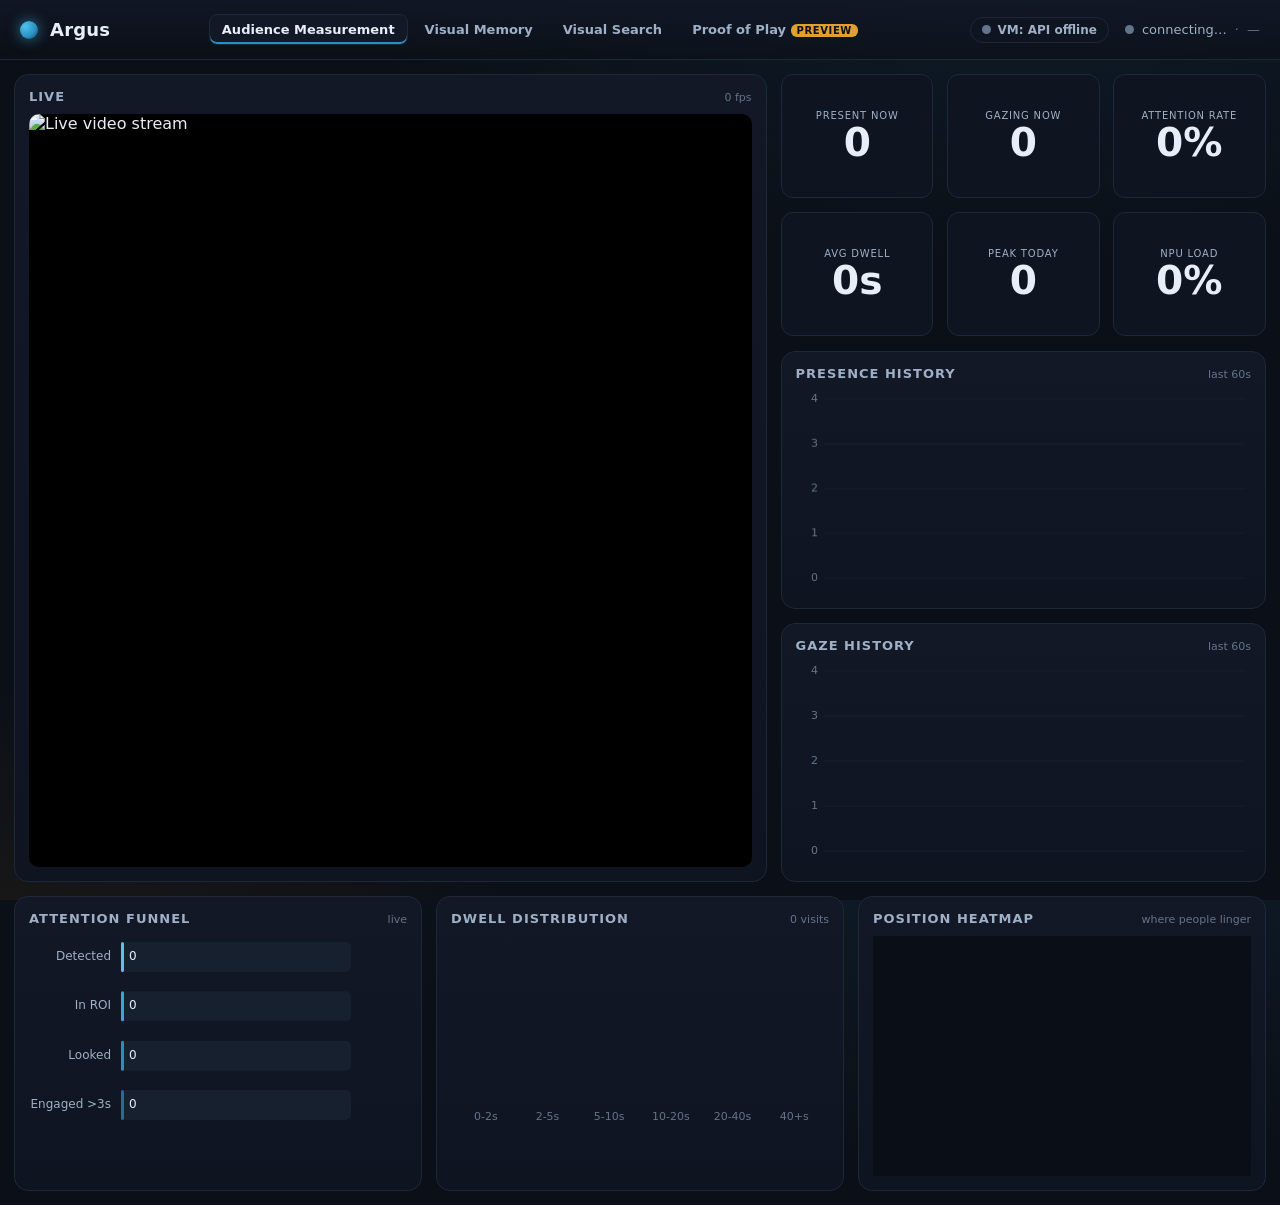
==== dashboard/index.html @ 67eaf2f0 "D4 Object Search: manual-ROI object index, API, dashboard, validation - libvisualmemory: ObjectIndex" ====
<!DOCTYPE html>
<html lang="en" data-theme="dark">
<head>
<meta charset="utf-8">
<meta name="viewport" content="width=device-width, initial-scale=1">
<title>Argus Audience</title>
<link rel="stylesheet" href="styles.css">
<link rel="stylesheet" href="vm.css">
</head>
<body>
  <header class="topbar">
    <div class="brand">
      <span class="dot-logo" aria-hidden="true"></span>
      <h1>Argus <span class="muted">Audience Measurement</span></h1>
    </div>
    <nav class="tabs" id="tabs" aria-label="Dashboard sections">
      <a href="#audience" data-tab="audience">Audience Measurement</a>
      <a href="#memory" data-tab="memory">Visual Memory</a>
      <a href="#search" data-tab="search">Visual Search</a>
      <a href="#pop" data-tab="pop">Proof of Play <span class="badge-preview">preview</span></a>
    </nav>
    <a class="vm-pill vm-grey" id="vmPill" href="#memory" title="Visual Memory status"><span class="vm-pill-dot"></span><span id="vmPillText">VM: …</span></a>
    <div class="status" id="status">
      <span class="feed-dot" id="feedDot"></span>
      <span id="feedLabel">connecting…</span>
      <span class="sep">·</span>
      <span id="devLabel" class="muted">—</span>
    </div>
  </header>

  <main id="view-audience" class="view" data-view="audience">
    <!-- Primary view: video left, data right, matched height -->
    <section class="stage-row">
      <!-- Live frame + overlay -->
      <section class="panel hero" aria-label="Live view">
        <div class="panel-head"><h2>Live</h2><span class="hint" id="fpsHint">— fps</span></div>
        <div class="stage" id="stage">
          <img id="video" alt="Live video stream" src="/video">
          <canvas id="overlay"></canvas>
        </div>
      </section>

      <!-- Data column: 6 tiles + two history graphs, scaled to the video height -->
      <section class="data-col">
        <section class="kpis" aria-label="Key metrics">
          <div class="tile"><span class="k-label">Present Now</span><span class="k-val" id="kPeople">0</span></div>
          <div class="tile"><span class="k-label">Gazing Now</span><span class="k-val" id="kGaze">0</span></div>
          <div class="tile"><span class="k-label">Attention Rate</span><span class="k-val" id="kRate">0%</span></div>
          <div class="tile"><span class="k-label">Avg Dwell</span><span class="k-val" id="kDwell">0s</span></div>
          <div class="tile"><span class="k-label">Peak Today</span><span class="k-val" id="kPeak">0</span></div>
          <div class="tile"><span class="k-label">NPU Load</span><span class="k-val" id="kNpu">0%</span></div>
        </section>

        <section class="panel hist" aria-label="Presence history">
          <div class="panel-head"><h2>Presence History</h2><span class="hint">last 60s</span></div>
          <canvas id="timelinePresent" class="chart"></canvas>
        </section>

        <section class="panel hist" aria-label="Gaze history">
          <div class="panel-head"><h2>Gaze History</h2><span class="hint">last 60s</span></div>
          <canvas id="timelineGazing" class="chart"></canvas>
        </section>
      </section>
    </section>

    <!-- Secondary band -->
    <section class="secondary">
      <section class="panel" aria-label="Attention funnel">
        <div class="panel-head"><h2>Attention funnel</h2><span class="hint">live</span></div>
        <canvas id="funnel" class="chart"></canvas>
      </section>
      <section class="panel" aria-label="Dwell distribution">
        <div class="panel-head"><h2>Dwell distribution</h2><span class="hint" id="dwellN">0 visits</span></div>
        <canvas id="dwell" class="chart"></canvas>
      </section>
      <section class="panel" aria-label="Position heatmap">
        <div class="panel-head"><h2>Position heatmap</h2><span class="hint">where people linger</span></div>
        <canvas id="heatmap" class="chart tall"></canvas>
      </section>
    </section>
  </main>

  <main id="view-memory" class="view vm-view" data-view="memory" hidden></main>
  <main id="view-search" class="view vm-view" data-view="search" hidden></main>
  <main id="view-pop" class="view vm-view" data-view="pop" hidden>
    <section class="panel pop-panel">
      <div class="panel-head"><h2>Proof of Play</h2><span class="badge-preview">PREVIEW / EXPERIMENTAL</span></div>
      <p class="pop-lead"><b>Not implemented yet.</b> This page is a placeholder. No Proof of Play data is collected, stored or shown here.</p>
      <p>Proof of Play is intended to show evidence of what a screen actually played. That evidence must come from the
         player's own playback path (for example a capture of the playback output or the player's playback log).</p>
      <p><b>The audience USB camera is never used as playback evidence.</b> It looks at the audience, not at the screen
         content, and Visual Memory frames from it must not be presented as proof that any content played.</p>
    </section>
  </main>

  <div class="tooltip" id="tooltip" hidden></div>

  <script src="vendor/mqtt.min.js"></script>
  <script src="app.js"></script>
  <script src="vm.js"></script>
  <script src="objects.js"></script>
</body>
</html>
---- dashboard/styles.css ----
/* Argus audience dashboard -- dark "mission control" theme.
   Validated categorical series: present #2a8fbf (cyan), gazing #c07f1e (amber). */
:root {
  --surface: #0b0f17;
  --panel: #121826;
  --panel-2: #0e1420;
  --line: #1e2838;
  --ink: #e8eef7;
  --ink-2: #9fb0c6;
  --muted: #64748b;
  --present: #2a8fbf;
  --present-glow: #4cc3f0;
  --gazing: #c07f1e;
  --gazing-glow: #f2b24c;
  --good: #3fb37f;
  --radius: 14px;
  --gap: 14px;
  font-synthesis: none;
}

* { box-sizing: border-box; }
html, body { height: 100%; }
body {
  margin: 0;
  background:
    radial-gradient(1200px 600px at 80% -10%, rgba(42,143,191,0.12), transparent 60%),
    radial-gradient(900px 500px at 0% 110%, rgba(192,127,30,0.10), transparent 60%),
    var(--surface);
  color: var(--ink);
  font-family: "Segoe UI", system-ui, -apple-system, Roboto, Helvetica, Arial, sans-serif;
  -webkit-font-smoothing: antialiased;
}

/* Top bar */
.topbar {
  display: flex; align-items: center; justify-content: space-between;
  padding: 14px 20px; gap: 16px;
  border-bottom: 1px solid var(--line);
  background: linear-gradient(180deg, rgba(18,24,38,0.9), rgba(11,15,23,0.6));
  position: sticky; top: 0; z-index: 20; backdrop-filter: blur(6px);
}
.brand { display: flex; align-items: center; gap: 12px; }
.brand h1 { font-size: 18px; font-weight: 650; margin: 0; letter-spacing: 0.2px; }
.brand .muted { color: var(--ink-2); font-weight: 400; }
.dot-logo {
  width: 18px; height: 18px; border-radius: 50%;
  background: radial-gradient(circle at 30% 30%, var(--present-glow), var(--present) 60%, #0a3a52);
  box-shadow: 0 0 14px rgba(76,195,240,0.6);
}
.status { display: flex; align-items: center; gap: 8px; font-size: 13px; color: var(--ink-2); }
.status .sep { color: var(--muted); }
.feed-dot { width: 9px; height: 9px; border-radius: 50%; background: var(--muted); transition: background .3s, box-shadow .3s; }
.feed-dot.live { background: var(--good); box-shadow: 0 0 10px rgba(63,179,127,0.8); }
.feed-dot.sim  { background: var(--gazing); box-shadow: 0 0 10px rgba(242,178,76,0.7); }
.feed-dot.down { background: #b3443f; }

/* Layout */
main { padding: var(--gap); display: flex; flex-direction: column; gap: var(--gap); }
.panel {
  background: linear-gradient(180deg, var(--panel), var(--panel-2));
  border: 1px solid var(--line); border-radius: var(--radius);
  padding: 14px; min-width: 0;
}
.panel-head { display: flex; align-items: baseline; justify-content: space-between; margin-bottom: 10px; }
.panel-head h2 { font-size: 13px; font-weight: 600; margin: 0; text-transform: uppercase; letter-spacing: 1px; color: var(--ink-2); }
.hint { font-size: 11px; color: var(--muted); }

/* Primary view: video left, data right, same height */
.stage-row {
  display: grid; grid-template-columns: minmax(0, 1.55fr) minmax(0, 1fr); gap: var(--gap);
  height: calc(100vh - 92px); min-height: 460px;
}
.hero { display: flex; flex-direction: column; min-height: 0; }
.hero .stage { flex: 1; min-height: 0; }

/* Data column: KPI grid + two history graphs, flex-sized to the video height */
.data-col { display: flex; flex-direction: column; gap: var(--gap); min-height: 0; }
.kpis { flex: 1.15; min-height: 0; display: grid; gap: var(--gap); grid-template-columns: repeat(3, 1fr); grid-template-rows: repeat(2, 1fr); }
.panel.hist { flex: 1; min-height: 0; display: flex; flex-direction: column; }
.panel.hist .chart { flex: 1; height: auto; min-height: 0; }

/* Secondary band */
.secondary { display: grid; gap: var(--gap); grid-template-columns: repeat(12, 1fr); }
.secondary .panel[aria-label="Attention funnel"] { grid-column: span 4; }
.secondary .panel[aria-label="Dwell distribution"] { grid-column: span 4; }
.secondary .panel[aria-label="Position heatmap"] { grid-column: span 4; }

@media (max-width: 1000px) {
  .stage-row { grid-template-columns: 1fr; height: auto; }
  .hero .stage { min-height: 300px; }
  .panel.hist .chart { height: 180px; flex: none; }
  .secondary .panel, .secondary .panel[aria-label] { grid-column: 1 / span 12; }
}

/* Live stage */
.stage { position: relative; width: 100%; height: 100%; min-height: 240px;
  background: #000; border-radius: 10px; overflow: hidden; display: flex; }
#video { width: 100%; height: 100%; object-fit: contain; display: block; }
#overlay { position: absolute; inset: 0; width: 100%; height: 100%; pointer-events: none; }

/* KPI tiles -- big numbers scaled to the tile via container-query units */
.tile {
  background: var(--panel-2); border: 1px solid var(--line); border-radius: 12px;
  padding: 6px 10px; min-height: 0; overflow: hidden; container-type: size;
  display: flex; flex-direction: column; align-items: center; justify-content: center; text-align: center; gap: 2px;
}
.k-label { font-size: clamp(10px, 7cqh, 14px); color: var(--ink-2); text-transform: uppercase; letter-spacing: 0.8px; }
.k-val {
  font-weight: 750; line-height: 1; font-variant-numeric: tabular-nums;
  width: 100%; white-space: nowrap;
  /* Scale to the tile; clamp gives a floor/ceiling if cq units are indefinite. */
  font-size: clamp(1.9rem, min(30cqw, 52cqh), 6rem);
}
.k-val.amber { color: var(--gazing-glow); }

/* Charts */
.chart { width: 100%; height: 190px; display: block; }
.chart.tall { height: 240px; }

/* Legend / swatches */
.legend { display: flex; gap: 14px; }
.lg { display: inline-flex; align-items: center; gap: 6px; font-size: 12px; color: var(--ink-2); }
.sw { width: 10px; height: 10px; border-radius: 3px; display: inline-block; }
.sw.present { background: var(--present); }
.sw.gazing { background: var(--gazing); }

/* Tooltip */
.tooltip {
  position: fixed; z-index: 50; pointer-events: none;
  background: rgba(8,12,20,0.96); border: 1px solid var(--line); border-radius: 8px;
  padding: 7px 9px; font-size: 12px; color: var(--ink); box-shadow: 0 8px 24px rgba(0,0,0,0.5);
  transform: translate(-50%, calc(-100% - 12px)); white-space: nowrap;
}
.tooltip b { font-variant-numeric: tabular-nums; }
---- dashboard/vm.css ----
/* Visual Memory / Visual Search / Proof of Play pages + top-bar nav. Reuses the dark theme vars from styles.css. */
:root { --warn: #e0a030; --bad: #d65a52; --ok: #3fb37f; --grey: #64748b; }

.view[hidden] { display: none !important; }

/* Top bar nav */
.tabs { display: flex; gap: 4px; flex: 1; justify-content: center; min-width: 0; }
.tabs a {
  color: var(--ink-2); text-decoration: none; font-size: 13px; font-weight: 600; white-space: nowrap;
  padding: 7px 12px; border-radius: 8px; border: 1px solid transparent;
}
.tabs a:hover { color: var(--ink); background: rgba(255,255,255,0.04); }
.tabs a.active { color: var(--ink); background: var(--panel); border-color: var(--line); box-shadow: inset 0 -2px 0 var(--present); }
.tabs a:focus-visible, .vm-pill:focus-visible, .vm-btn:focus-visible, .vm-card:focus-visible { outline: 2px solid var(--present-glow); outline-offset: 2px; }
.badge-preview {
  font-size: 10px; font-weight: 700; letter-spacing: 0.6px; text-transform: uppercase; color: #0b0f17;
  background: var(--warn); padding: 1px 6px; border-radius: 6px; vertical-align: middle;
}

/* Status pill */
.vm-pill {
  display: inline-flex; align-items: center; gap: 7px; font-size: 12px; font-weight: 600; text-decoration: none; white-space: nowrap;
  padding: 5px 11px; border-radius: 999px; border: 1px solid var(--line); background: var(--panel-2); color: var(--ink-2);
}
.vm-pill-dot { width: 9px; height: 9px; border-radius: 50%; background: var(--grey); }
.vm-green { color: var(--ink); border-color: rgba(63,179,127,0.5); } .vm-green .vm-pill-dot { background: var(--ok); box-shadow: 0 0 8px rgba(63,179,127,0.8); }
.vm-amber { color: var(--ink); border-color: rgba(224,160,48,0.55); } .vm-amber .vm-pill-dot { background: var(--warn); box-shadow: 0 0 8px rgba(224,160,48,0.7); }
.vm-red   { color: var(--ink); border-color: rgba(214,90,82,0.6); }  .vm-red .vm-pill-dot { background: var(--bad); box-shadow: 0 0 8px rgba(214,90,82,0.8); }
.vm-grey .vm-pill-dot { background: var(--grey); }

/* Page scaffolding */
.vm-view { max-width: 1500px; width: 100%; margin: 0 auto; }
.vm-view h3, .vm-modal h3 { font-size: 13px; margin: 0 0 8px; color: var(--ink-2); text-transform: uppercase; letter-spacing: 0.8px; }
.vm-view p { color: var(--ink-2); line-height: 1.5; margin: 0 0 10px; font-size: 14px; }
.muted { color: var(--muted); }
.vm-mono { font-family: ui-monospace, SFMono-Regular, Menlo, Consolas, monospace; font-size: 12px; word-break: break-all; }
.vm-row { display: flex; flex-wrap: wrap; gap: 10px; align-items: center; }
.vm-spacer { flex: 1; }

.vm-btn {
  background: var(--panel-2); color: var(--ink); border: 1px solid var(--line); border-radius: 8px;
  padding: 7px 12px; font: inherit; font-size: 13px; cursor: pointer;
}
.vm-btn:hover:not(:disabled) { border-color: var(--present); }
.vm-btn:disabled { opacity: 0.45; cursor: not-allowed; }
.vm-btn.primary { background: var(--present); border-color: var(--present); color: #04141c; font-weight: 700; }
.vm-btn.small { padding: 4px 9px; font-size: 12px; }
.vm-btn.on { border-color: var(--present-glow); color: var(--present-glow); }
.vm-view input, .vm-view select, .vm-modal input, .vm-modal select {
  background: var(--panel-2); color: var(--ink); border: 1px solid var(--line); border-radius: 8px; padding: 6px 9px; font: inherit; font-size: 13px; color-scheme: dark; max-width: 100%;
}
.vm-view input[type=checkbox] { width: auto; }
.vm-view label { font-size: 12px; color: var(--ink-2); display: inline-flex; flex-direction: column; gap: 3px; }
.vm-view label.inline { flex-direction: row; align-items: center; gap: 6px; }

/* Banners */
.vm-banner { border: 1px solid var(--line); border-left: 4px solid var(--grey); border-radius: 10px; padding: 12px 14px; background: var(--panel); }
.vm-banner.warn { border-left-color: var(--warn); } .vm-banner.bad { border-left-color: var(--bad); }
.vm-banner b { color: var(--ink); }
.vm-banner p { margin: 4px 0; }
.vm-note {
  border: 1px solid rgba(42,143,191,0.45); background: rgba(42,143,191,0.08); border-radius: 10px;
  padding: 10px 14px; color: var(--ink); font-size: 14px;
}

/* Status tiles */
.vm-tiles { display: grid; grid-template-columns: repeat(auto-fill, minmax(190px, 1fr)); gap: var(--gap); }
.vm-tile { background: var(--panel-2); border: 1px solid var(--line); border-radius: 12px; padding: 12px 14px; min-width: 0; }
.vm-tile .l { font-size: 11px; color: var(--ink-2); text-transform: uppercase; letter-spacing: 0.8px; }
.vm-tile .v { font-size: 26px; font-weight: 700; margin-top: 4px; font-variant-numeric: tabular-nums; overflow-wrap: anywhere; }
.vm-tile .v.sm { font-size: 15px; line-height: 1.35; }
.vm-tile .s { font-size: 12px; color: var(--muted); margin-top: 3px; overflow-wrap: anywhere; }
.vm-tile.wide { grid-column: span 2; }
.vm-tile.warn { border-color: rgba(224,160,48,0.6); } .vm-tile.bad { border-color: rgba(214,90,82,0.7); } .vm-tile.good { border-color: rgba(63,179,127,0.4); }
.vm-bar { height: 10px; border-radius: 6px; background: #1a2336; overflow: hidden; margin-top: 8px; }
.vm-bar > i { display: block; height: 100%; background: var(--present); }
.vm-bar > i.hot { background: var(--warn); }
.vm-chips { display: flex; flex-wrap: wrap; gap: 8px; }
.vm-chip { font-size: 12px; padding: 4px 9px; border-radius: 8px; border: 1px solid var(--line); background: var(--panel-2); color: var(--ink-2); }
.vm-chip b { color: var(--ink); font-variant-numeric: tabular-nums; margin-left: 4px; }
.vm-chip.bad { border-color: var(--bad); background: rgba(214,90,82,0.14); } .vm-chip.bad b { color: #ff9d96; }
.vm-chip.warn { border-color: var(--warn); background: rgba(224,160,48,0.12); } .vm-chip.warn b { color: var(--gazing-glow); }
.vm-errors { margin: 0; padding-left: 18px; color: #ffb4ae; font-size: 13px; line-height: 1.6; }
.vm-stack { display: flex; flex-direction: column; gap: var(--gap); }
.vm-2col { display: grid; grid-template-columns: 1fr 1fr; gap: var(--gap); }

/* Filters */
.vm-filters { display: flex; flex-wrap: wrap; gap: 10px 14px; align-items: flex-end; margin-bottom: 12px; }
.vm-seg { display: inline-flex; border: 1px solid var(--line); border-radius: 8px; overflow: hidden; }
.vm-seg button { background: var(--panel-2); color: var(--ink-2); border: 0; padding: 6px 10px; font: inherit; font-size: 12px; cursor: pointer; }
.vm-seg button + button { border-left: 1px solid var(--line); }
.vm-seg button.on { background: var(--present); color: #04141c; font-weight: 700; }

/* Gallery / result grids */
.vm-grid { display: grid; grid-template-columns: repeat(auto-fill, minmax(168px, 1fr)); gap: 12px; }
.vm-card {
  display: flex; flex-direction: column; text-align: left; background: var(--panel-2); border: 1px solid var(--line); border-radius: 10px;
  padding: 0; overflow: hidden; cursor: pointer; color: var(--ink); font: inherit; min-width: 0;
}
.vm-card:hover { border-color: var(--present); }
.vm-card.selected { border-color: var(--present-glow); box-shadow: 0 0 0 2px rgba(76,195,240,0.35); }
.vm-thumb { position: relative; width: 100%; aspect-ratio: 4 / 3; background: #05080e; display: flex; align-items: center; justify-content: center; overflow: hidden; }
.vm-thumb img { width: 100%; height: 100%; object-fit: contain; display: block; }
.vm-ph {
  width: 100%; height: 100%; display: flex; flex-direction: column; align-items: center; justify-content: center; gap: 4px; text-align: center;
  padding: 8px; font-size: 11px; line-height: 1.35; color: var(--ink-2);
  background: repeating-linear-gradient(135deg, #0d1320, #0d1320 8px, #111a2a 8px, #111a2a 16px);
}
.vm-ph .ic { font-size: 18px; color: var(--muted); }
.vm-ph.big { min-height: 260px; font-size: 14px; }
.vm-card .meta { padding: 8px 10px 9px; font-size: 12px; color: var(--ink-2); display: flex; flex-direction: column; gap: 3px; min-width: 0; }
.vm-card .meta .t { color: var(--ink); font-variant-numeric: tabular-nums; }
.vm-card .meta .src { overflow: hidden; text-overflow: ellipsis; white-space: nowrap; }
.vm-badges { display: flex; gap: 5px; flex-wrap: wrap; }
.vm-badge { font-size: 10px; padding: 1px 6px; border-radius: 6px; border: 1px solid var(--line); color: var(--ink-2); }
.vm-badge.ok { border-color: rgba(63,179,127,0.6); color: #7fd9ad; } .vm-badge.warn { border-color: rgba(224,160,48,0.7); color: var(--gazing-glow); } .vm-badge.bad { border-color: var(--bad); color: #ff9d96; }
.vm-pager { display: flex; align-items: center; gap: 10px; margin-top: 12px; flex-wrap: wrap; }
.vm-empty { padding: 28px 10px; text-align: center; color: var(--muted); font-size: 14px; }
.vm-score { font-size: 15px; font-weight: 700; color: var(--ink); font-variant-numeric: tabular-nums; }
.vm-rank { position: absolute; top: 6px; left: 6px; background: rgba(5,8,14,0.85); border: 1px solid var(--line); border-radius: 6px; font-size: 11px; padding: 1px 7px; z-index: 1; }

/* Spinner */
.vm-spin { width: 16px; height: 16px; border: 2px solid var(--line); border-top-color: var(--present-glow); border-radius: 50%; animation: vmspin 0.8s linear infinite; display: inline-block; }
@keyframes vmspin { to { transform: rotate(360deg); } }
@media (prefers-reduced-motion: reduce) { .vm-spin { animation-duration: 3s; } }

/* Search */
.vm-label { font-size: 15px; font-weight: 600; color: var(--ink); border-left: 4px solid var(--present); padding: 6px 12px; background: rgba(42,143,191,0.07); border-radius: 0 8px 8px 0; }
.vm-drop { border: 2px dashed var(--line); border-radius: 12px; padding: 16px; text-align: center; color: var(--ink-2); font-size: 13px; cursor: pointer; background: var(--panel-2); }
.vm-drop.over { border-color: var(--present-glow); background: rgba(42,143,191,0.1); }
.vm-ref { font-size: 13px; display: flex; gap: 12px; align-items: center; margin-top: 10px; }
.vm-ref .vm-thumb { width: 160px; border-radius: 8px; flex: none; }
.vm-search-grid { display: grid; grid-template-columns: minmax(0, 1fr) minmax(0, 1.4fr); gap: var(--gap); }
fieldset.vm-fs { border: 0; padding: 0; margin: 0; min-width: 0; }
fieldset.vm-fs:disabled { opacity: 0.5; }

/* Modal */
.vm-modal-bg { position: fixed; inset: 0; background: rgba(3,6,12,0.78); z-index: 100; display: flex; align-items: flex-start; justify-content: center; overflow-y: auto; padding: 24px 12px; }
.vm-modal { background: var(--panel); border: 1px solid var(--line); border-radius: 14px; width: min(1000px, 100%); padding: 16px; box-shadow: 0 20px 60px rgba(0,0,0,0.6); }
.vm-modal p { color: var(--ink-2); font-size: 14px; }
.vm-modal.wide { width: min(1200px, 100%); }
.vm-modal-head { display: flex; align-items: center; justify-content: space-between; margin-bottom: 12px; gap: 10px; }
.vm-modal-head h2 { margin: 0; font-size: 16px; }
.vm-detail { display: grid; grid-template-columns: minmax(0, 1.3fr) minmax(0, 1fr); gap: 16px; }
.vm-bigimg { background: #05080e; border-radius: 10px; min-height: 200px; display: flex; align-items: center; justify-content: center; overflow: hidden; }
.vm-bigimg img { max-width: 100%; max-height: 70vh; display: block; }
.vm-dl { display: grid; grid-template-columns: max-content 1fr; gap: 6px 12px; font-size: 13px; margin: 0; }
.vm-dl dt { color: var(--muted); } .vm-dl dd { margin: 0; color: var(--ink); min-width: 0; overflow-wrap: anywhere; }
.vm-table-wrap { overflow-x: auto; }
table.vm-table { border-collapse: collapse; width: 100%; font-size: 12px; }
.vm-table th, .vm-table td { text-align: left; padding: 5px 8px; border-bottom: 1px solid var(--line); white-space: nowrap; }
.vm-table th { color: var(--muted); font-weight: 600; }
.vm-cmp { display: grid; grid-template-columns: 1fr 1fr; gap: 14px; }
.vm-cmp h3 { margin-bottom: 6px; }

/* Proof of Play */
.pop-panel { max-width: 760px; margin: 0 auto; border-color: rgba(224,160,48,0.5); }
.pop-panel p { color: var(--ink-2); line-height: 1.55; }
.pop-lead { color: var(--ink) !important; font-size: 16px; }

@media (max-width: 1000px) {
  .vm-2col, .vm-search-grid, .vm-detail, .vm-cmp { grid-template-columns: 1fr; }
}
@media (max-width: 760px) {
  .topbar { flex-wrap: wrap; padding: 10px 12px; gap: 8px; }
  .brand h1 { font-size: 16px; }
  .brand h1 .muted { display: none; }
  .tabs { order: 3; flex: 0 0 100%; justify-content: flex-start; overflow-x: auto; scrollbar-width: none; }
  .tabs a { padding: 6px 10px; font-size: 12px; }
  .vm-pill { margin-left: auto; }
  .status { font-size: 12px; }
  .vm-tile.wide { grid-column: 1 / -1; }
  .vm-tiles { grid-template-columns: repeat(auto-fill, minmax(150px, 1fr)); }
  .vm-grid { grid-template-columns: repeat(auto-fill, minmax(140px, 1fr)); }
  .vm-ref { flex-direction: column; align-items: flex-start; }
  .vm-modal { padding: 12px; }
}

@media (max-width: 1300px) { .brand h1 .muted { display: none; } }
.vm-view [hidden], .vm-modal [hidden] { display: none !important; }

/* ---- D4 object search: ROI selector, overlays ---- */
.vm-roi-layout { display: grid; grid-template-columns: minmax(0, 1.6fr) minmax(280px, 1fr); gap: 16px; align-items: start; }
@media (max-width: 900px) { .vm-roi-layout { grid-template-columns: 1fr; } }
.vm-roi-stage {
  position: relative; width: 100%; aspect-ratio: 16 / 9; background: #05080e; border: 1px solid var(--line); border-radius: 10px;
  overflow: hidden; cursor: crosshair; touch-action: none; user-select: none; -webkit-user-select: none;
}
.vm-roi-stage:focus-visible { outline: 2px solid var(--present-glow); outline-offset: 2px; }
.vm-roi-stage img { position: absolute; inset: 0; width: 100%; height: 100%; object-fit: contain; pointer-events: none; display: block; }
.vm-roi-box { position: absolute; border: 2px solid var(--present-glow); background: rgba(76,195,240,0.10); box-sizing: border-box; pointer-events: none; border-radius: 2px; }
.vm-roi-box.live { box-shadow: 0 0 0 9999px rgba(0,0,0,0.45); }
.vm-roi-prev { min-height: 90px; background: #05080e; border: 1px solid var(--line); border-radius: 10px; display: flex; align-items: center; justify-content: center; overflow: hidden; }
.vm-roi-prev img { max-width: 100%; max-height: 260px; display: block; }
.vm-roi-prev.small { width: 120px; min-height: 80px; flex: none; }
.vm-roi-prev.small img { max-height: 110px; }
.vm-roi-frame { position: relative; width: 100%; max-width: 760px; background: #05080e; border: 1px solid var(--line); border-radius: 10px; overflow: hidden; }
.vm-roi-frame img { width: 100%; height: 100%; display: block; object-fit: fill; }
.vm-roi-frame .vm-roi-box { border-color: #ffd166; background: rgba(255,209,102,0.12); box-shadow: 0 0 0 1px rgba(0,0,0,0.6); }
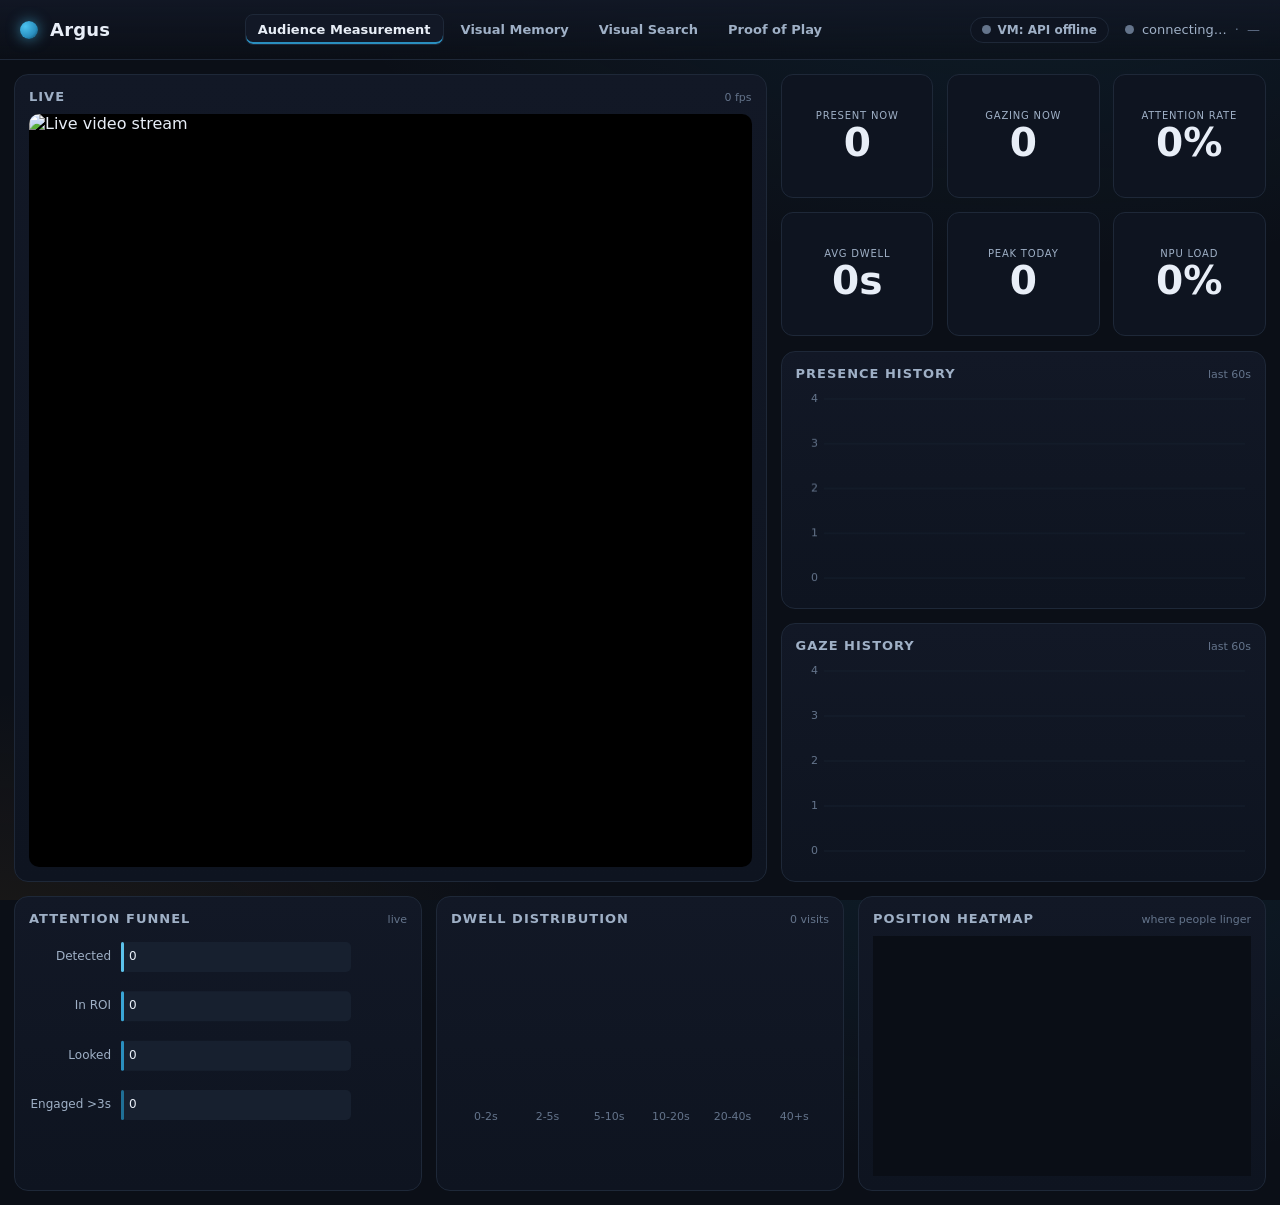
==== commit 7ac48f6d: "D5 Proof of Play: display-output evidence, verification engine, API, dashboard Optional (visual_memo" ====
--- a/dashboard/index.html
+++ b/dashboard/index.html
@@ -17,7 +17,7 @@
       <a href="#audience" data-tab="audience">Audience Measurement</a>
       <a href="#memory" data-tab="memory">Visual Memory</a>
       <a href="#search" data-tab="search">Visual Search</a>
-      <a href="#pop" data-tab="pop">Proof of Play <span class="badge-preview">preview</span></a>
+      <a href="#pop" data-tab="pop">Proof of Play</a>
     </nav>
     <a class="vm-pill vm-grey" id="vmPill" href="#memory" title="Visual Memory status"><span class="vm-pill-dot"></span><span id="vmPillText">VM: …</span></a>
     <div class="status" id="status">
@@ -82,16 +82,7 @@
 
   <main id="view-memory" class="view vm-view" data-view="memory" hidden></main>
   <main id="view-search" class="view vm-view" data-view="search" hidden></main>
-  <main id="view-pop" class="view vm-view" data-view="pop" hidden>
-    <section class="panel pop-panel">
-      <div class="panel-head"><h2>Proof of Play</h2><span class="badge-preview">PREVIEW / EXPERIMENTAL</span></div>
-      <p class="pop-lead"><b>Not implemented yet.</b> This page is a placeholder. No Proof of Play data is collected, stored or shown here.</p>
-      <p>Proof of Play is intended to show evidence of what a screen actually played. That evidence must come from the
-         player's own playback path (for example a capture of the playback output or the player's playback log).</p>
-      <p><b>The audience USB camera is never used as playback evidence.</b> It looks at the audience, not at the screen
-         content, and Visual Memory frames from it must not be presented as proof that any content played.</p>
-    </section>
-  </main>
+  <main id="view-pop" class="view vm-view" data-view="pop" hidden></main>
 
   <div class="tooltip" id="tooltip" hidden></div>
 
@@ -99,5 +90,6 @@
   <script src="app.js"></script>
   <script src="vm.js"></script>
   <script src="objects.js"></script>
+  <script src="pop.js"></script>
 </body>
 </html>
--- a/dashboard/vm.css
+++ b/dashboard/vm.css
@@ -154,7 +154,6 @@
 .vm-cmp h3 { margin-bottom: 6px; }
 
 /* Proof of Play */
-.pop-panel { max-width: 760px; margin: 0 auto; border-color: rgba(224,160,48,0.5); }
 .pop-panel p { color: var(--ink-2); line-height: 1.55; }
 .pop-lead { color: var(--ink) !important; font-size: 16px; }
 
@@ -197,3 +196,32 @@
 .vm-roi-frame { position: relative; width: 100%; max-width: 760px; background: #05080e; border: 1px solid var(--line); border-radius: 10px; overflow: hidden; }
 .vm-roi-frame img { width: 100%; height: 100%; display: block; object-fit: fill; }
 .vm-roi-frame .vm-roi-box { border-color: #ffd166; background: rgba(255,209,102,0.12); box-shadow: 0 0 0 1px rgba(0,0,0,0.6); }
+
+/* ---- D5 Proof of Play ---- */
+.pop-panel { margin-top: 12px; }
+.pop-scroll { overflow-x: auto; }
+.pop-table { width: 100%; border-collapse: collapse; font-size: 13px; }
+.pop-table th { text-align: left; color: var(--muted); font-weight: 600; padding: 6px 8px; border-bottom: 1px solid var(--line); white-space: nowrap; }
+.pop-table td { padding: 7px 8px; border-bottom: 1px solid var(--line); vertical-align: top; }
+.pop-table td.num { text-align: right; font-variant-numeric: tabular-nums; white-space: nowrap; }
+.pop-row { cursor: pointer; } .pop-row:hover, .pop-row:focus-visible { background: var(--panel-2); outline: none; }
+.pop-reason { max-width: 420px; color: var(--ink-2); }
+.pop-chip { display: inline-block; font-size: 12px; font-weight: 700; padding: 3px 9px; border-radius: 999px; border: 1px solid var(--line); background: var(--panel-2); color: var(--ink-2); white-space: nowrap; }
+.pop-chip.ok { border-color: rgba(63,179,127,0.6); background: rgba(63,179,127,0.15); color: #7fe0b2; }
+.pop-chip.bad { border-color: var(--bad); background: rgba(214,90,82,0.16); color: #ff9d96; }
+.pop-chip.warn { border-color: var(--warn); background: rgba(224,160,48,0.14); color: var(--gazing-glow); }
+.pop-chip.info { border-color: var(--present); background: rgba(76,195,240,0.12); color: var(--present-glow); }
+.pop-detail-head { display: flex; gap: 12px; align-items: flex-start; }
+.pop-reason-big { font-size: 15px; color: var(--ink); }
+.pop-evs { display: grid; gap: 14px; }
+.pop-ev { border: 1px solid var(--line); border-radius: 10px; padding: 10px; background: var(--panel); }
+.pop-ev-head { display: flex; gap: 8px; align-items: center; flex-wrap: wrap; margin-bottom: 8px; }
+.pop-cmp { display: grid; grid-template-columns: 1fr 1fr; gap: 10px; }
+.pop-cmp figure { margin: 0; } .pop-cmp figcaption { font-size: 12px; color: var(--muted); margin-top: 4px; }
+.pop-img { width: 100%; height: auto; border-radius: 6px; background: #000; display: block; }
+.pop-noimg { display: flex; align-items: center; justify-content: center; min-height: 120px; border: 1px dashed var(--line); border-radius: 6px; color: var(--muted); font-size: 13px; padding: 8px; text-align: center; }
+.pop-timeline { margin: 6px 0 0; padding-left: 20px; font-size: 13px; }
+@media (max-width: 640px) { .pop-cmp { grid-template-columns: 1fr; } .pop-detail-head { flex-direction: column; } }
+#view-pop .vm-page { grid-column: 1 / -1; width: 100%; min-width: 0; display: flex; flex-direction: column; gap: 12px; }
+#view-pop .pop-panel { margin: 0; max-width: none; width: 100%; box-sizing: border-box; }
+.pop-reason { min-width: 220px; }
